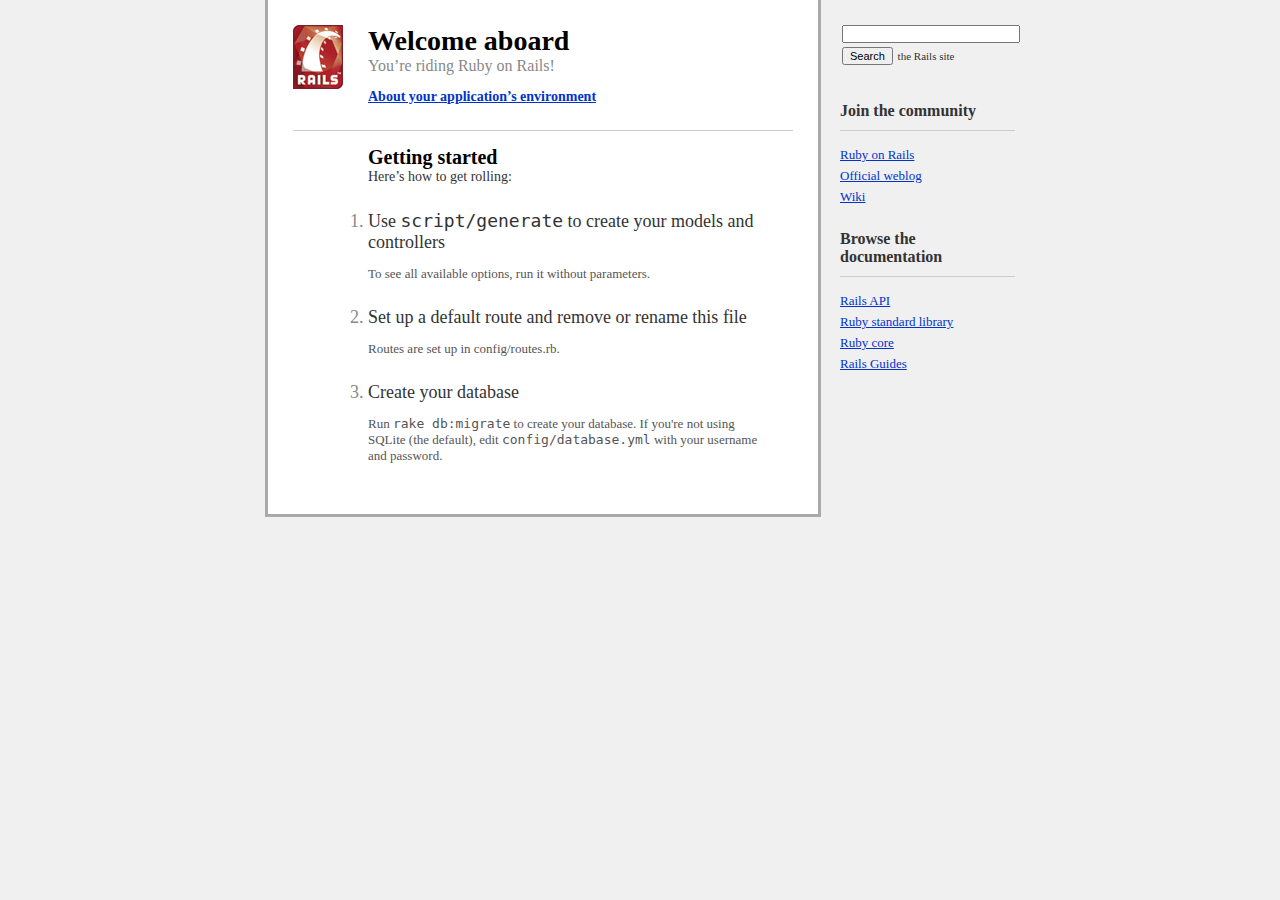
==== public/index.html @ fd824f12 "Initial commit" ====
<!DOCTYPE html PUBLIC "-//W3C//DTD XHTML 1.0 Transitional//EN"
        "http://www.w3.org/TR/xhtml1/DTD/xhtml1-transitional.dtd">
<html>
  <head>
    <meta http-equiv="Content-type" content="text/html; charset=utf-8" />
    <title>Ruby on Rails: Welcome aboard</title>
    <style type="text/css" media="screen">
      body {
        margin: 0;
        margin-bottom: 25px;
        padding: 0;
        background-color: #f0f0f0;
        font-family: "Lucida Grande", "Bitstream Vera Sans", "Verdana";
        font-size: 13px;
        color: #333;
      }
      
      h1 {
        font-size: 28px;
        color: #000;
      }
      
      a  {color: #03c}
      a:hover {
        background-color: #03c;
        color: white;
        text-decoration: none;
      }
      
      
      #page {
        background-color: #f0f0f0;
        width: 750px;
        margin: 0;
        margin-left: auto;
        margin-right: auto;
      }
      
      #content {
        float: left;
        background-color: white;
        border: 3px solid #aaa;
        border-top: none;
        padding: 25px;
        width: 500px;
      }
      
      #sidebar {
        float: right;
        width: 175px;
      }

      #footer {
        clear: both;
      }
      

      #header, #about, #getting-started {
        padding-left: 75px;
        padding-right: 30px;
      }


      #header {
        background-image: url("images/rails.png");
        background-repeat: no-repeat;
        background-position: top left;
        height: 64px;
      }
      #header h1, #header h2 {margin: 0}
      #header h2 {
        color: #888;
        font-weight: normal;
        font-size: 16px;
      }
      
      
      #about h3 {
        margin: 0;
        margin-bottom: 10px;
        font-size: 14px;
      }
      
      #about-content {
        background-color: #ffd;
        border: 1px solid #fc0;
        margin-left: -11px;
      }
      #about-content table {
        margin-top: 10px;
        margin-bottom: 10px;
        font-size: 11px;
        border-collapse: collapse;
      }
      #about-content td {
        padding: 10px;
        padding-top: 3px;
        padding-bottom: 3px;
      }
      #about-content td.name  {color: #555}
      #about-content td.value {color: #000}
      
      #about-content.failure {
        background-color: #fcc;
        border: 1px solid #f00;
      }
      #about-content.failure p {
        margin: 0;
        padding: 10px;
      }
      
      
      #getting-started {
        border-top: 1px solid #ccc;
        margin-top: 25px;
        padding-top: 15px;
      }
      #getting-started h1 {
        margin: 0;
        font-size: 20px;
      }
      #getting-started h2 {
        margin: 0;
        font-size: 14px;
        font-weight: normal;
        color: #333;
        margin-bottom: 25px;
      }
      #getting-started ol {
        margin-left: 0;
        padding-left: 0;
      }
      #getting-started li {
        font-size: 18px;
        color: #888;
        margin-bottom: 25px;
      }
      #getting-started li h2 {
        margin: 0;
        font-weight: normal;
        font-size: 18px;
        color: #333;
      }
      #getting-started li p {
        color: #555;
        font-size: 13px;
      }
      
      
      #search {
        margin: 0;
        padding-top: 10px;
        padding-bottom: 10px;
        font-size: 11px;
      }
      #search input {
        font-size: 11px;
        margin: 2px;
      }
      #search-text {width: 170px}
      
      
      #sidebar ul {
        margin-left: 0;
        padding-left: 0;
      }
      #sidebar ul h3 {
        margin-top: 25px;
        font-size: 16px;
        padding-bottom: 10px;
        border-bottom: 1px solid #ccc;
      }
      #sidebar li {
        list-style-type: none;
      }
      #sidebar ul.links li {
        margin-bottom: 5px;
      }
      
    </style>
    <script type="text/javascript" src="javascripts/prototype.js"></script>
    <script type="text/javascript" src="javascripts/effects.js"></script>
    <script type="text/javascript">
      function about() {
        if (Element.empty('about-content')) {
          new Ajax.Updater('about-content', 'rails/info/properties', {
            method:     'get',
            onFailure:  function() {Element.classNames('about-content').add('failure')},
            onComplete: function() {new Effect.BlindDown('about-content', {duration: 0.25})}
          });
        } else {
          new Effect[Element.visible('about-content') ? 
            'BlindUp' : 'BlindDown']('about-content', {duration: 0.25});
        }
      }
      
      window.onload = function() {
        $('search-text').value = '';
        $('search').onsubmit = function() {
          $('search-text').value = 'site:rubyonrails.org ' + $F('search-text');
        }
      }
    </script>
  </head>
  <body>
    <div id="page">
      <div id="sidebar">
        <ul id="sidebar-items">
          <li>
            <form id="search" action="http://www.google.com/search" method="get">
              <input type="hidden" name="hl" value="en" />
              <input type="text" id="search-text" name="q" value="site:rubyonrails.org " />
              <input type="submit" value="Search" /> the Rails site
            </form>
          </li>
        
          <li>
            <h3>Join the community</h3>
            <ul class="links">
              <li><a href="http://www.rubyonrails.org/">Ruby on Rails</a></li>
              <li><a href="http://weblog.rubyonrails.org/">Official weblog</a></li>
              <li><a href="http://wiki.rubyonrails.org/">Wiki</a></li>
            </ul>
          </li>
          
          <li>
            <h3>Browse the documentation</h3>
            <ul class="links">
              <li><a href="http://api.rubyonrails.org/">Rails API</a></li>
              <li><a href="http://stdlib.rubyonrails.org/">Ruby standard library</a></li>
              <li><a href="http://corelib.rubyonrails.org/">Ruby core</a></li>
              <li><a href="http://guides.rubyonrails.org/">Rails Guides</a></li>
            </ul>
          </li>
        </ul>
      </div>

      <div id="content">
        <div id="header">
          <h1>Welcome aboard</h1>
          <h2>You&rsquo;re riding Ruby on Rails!</h2>
        </div>

        <div id="about">
          <h3><a href="rails/info/properties" onclick="about(); return false">About your application&rsquo;s environment</a></h3>
          <div id="about-content" style="display: none"></div>
        </div>
        
        <div id="getting-started">
          <h1>Getting started</h1>
          <h2>Here&rsquo;s how to get rolling:</h2>
          
          <ol>          
            <li>
              <h2>Use <tt>script/generate</tt> to create your models and controllers</h2>
              <p>To see all available options, run it without parameters.</p>
            </li>
            
            <li>
              <h2>Set up a default route and remove or rename this file</h2>
              <p>Routes are set up in config/routes.rb.</p>
            </li>

            <li>
              <h2>Create your database</h2>
              <p>Run <tt>rake db:migrate</tt> to create your database. If you're not using SQLite (the default), edit <tt>config/database.yml</tt> with your username and password.</p>
            </li>
          </ol>
        </div>
      </div>
      
      <div id="footer">&nbsp;</div>
    </div>
  </body>
</html>
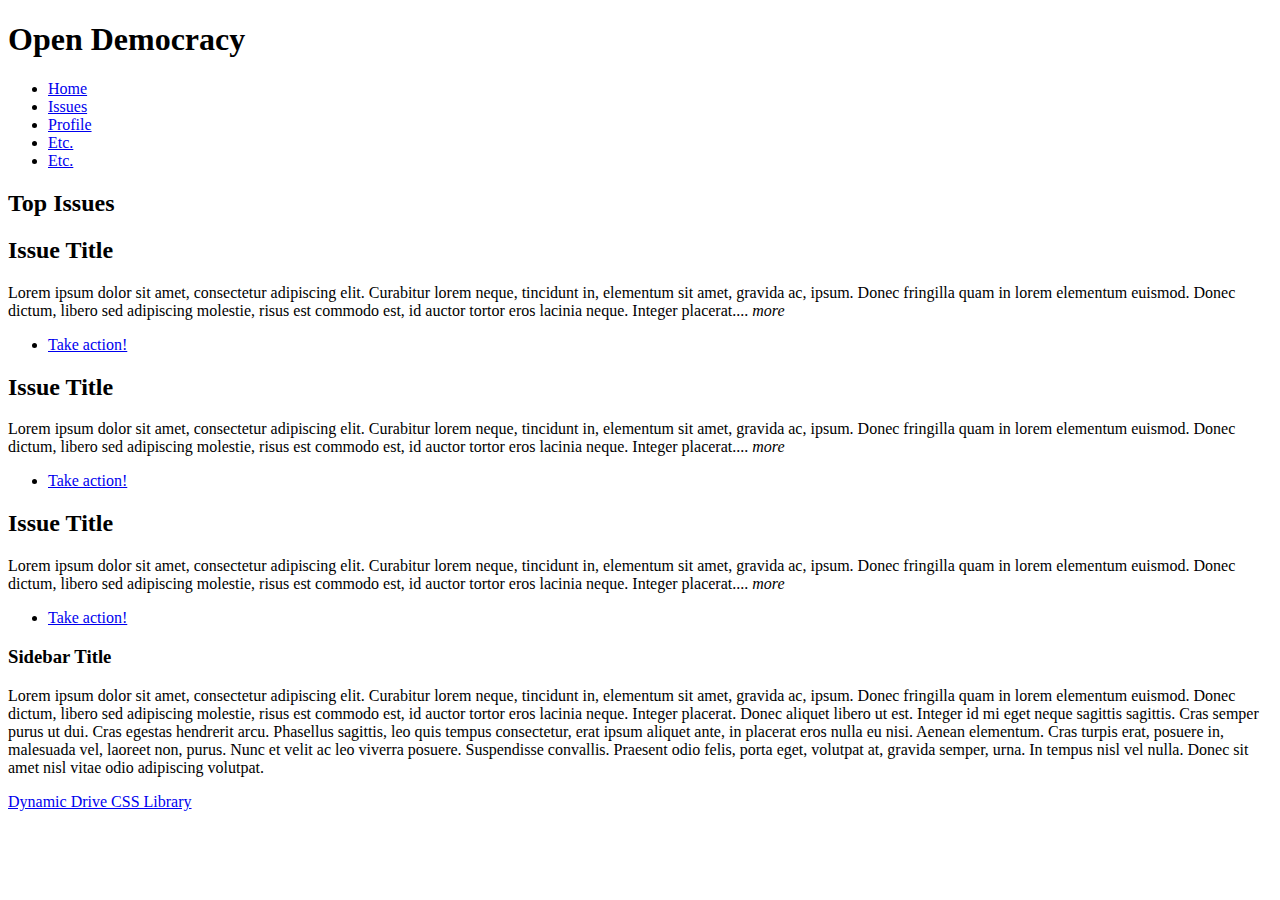
==== commit f7f04c7c: "added first rev of static pages" ====
--- a/public/index.html
+++ b/public/index.html
@@ -1,275 +1,90 @@
 <!DOCTYPE html PUBLIC "-//W3C//DTD XHTML 1.0 Transitional//EN"
-        "http://www.w3.org/TR/xhtml1/DTD/xhtml1-transitional.dtd">
-<html>
-  <head>
-    <meta http-equiv="Content-type" content="text/html; charset=utf-8" />
-    <title>Ruby on Rails: Welcome aboard</title>
-    <style type="text/css" media="screen">
-      body {
-        margin: 0;
-        margin-bottom: 25px;
-        padding: 0;
-        background-color: #f0f0f0;
-        font-family: "Lucida Grande", "Bitstream Vera Sans", "Verdana";
-        font-size: 13px;
-        color: #333;
-      }
-      
-      h1 {
-        font-size: 28px;
-        color: #000;
-      }
-      
-      a  {color: #03c}
-      a:hover {
-        background-color: #03c;
-        color: white;
-        text-decoration: none;
-      }
-      
-      
-      #page {
-        background-color: #f0f0f0;
-        width: 750px;
-        margin: 0;
-        margin-left: auto;
-        margin-right: auto;
-      }
-      
-      #content {
-        float: left;
-        background-color: white;
-        border: 3px solid #aaa;
-        border-top: none;
-        padding: 25px;
-        width: 500px;
-      }
-      
-      #sidebar {
-        float: right;
-        width: 175px;
-      }
+"http://www.w3.org/TR/xhtml1/DTD/xhtml1-transitional.dtd">
+<html xmlns="http://www.w3.org/1999/xhtml" lang="en" xml:lang="en">
+<head>
+<meta http-equiv="content-type" content="text/html; charset=iso-8859-1" />
+	<meta name="author" content="Open Democracy" />
+	<meta name="keywords" content="politics, voting, issues, legislation, activism, democracy, open" />
+	<meta name="description" content="Connecting people with issues" />
+	<meta name="robots" content="all" />
 
-      #footer {
-        clear: both;
-      }
-      
-
-      #header, #about, #getting-started {
-        padding-left: 75px;
-        padding-right: 30px;
-      }
+	<title>Open Democracy</title>
+<style type="text/css" media="all">
+		@import "css/style.css";
+	</style>
 
 
-      #header {
-        background-image: url("images/rails.png");
-        background-repeat: no-repeat;
-        background-position: top left;
-        height: 64px;
-      }
-      #header h1, #header h2 {margin: 0}
-      #header h2 {
-        color: #888;
-        font-weight: normal;
-        font-size: 16px;
-      }
-      
-      
-      #about h3 {
-        margin: 0;
-        margin-bottom: 10px;
-        font-size: 14px;
-      }
-      
-      #about-content {
-        background-color: #ffd;
-        border: 1px solid #fc0;
-        margin-left: -11px;
-      }
-      #about-content table {
-        margin-top: 10px;
-        margin-bottom: 10px;
-        font-size: 11px;
-        border-collapse: collapse;
-      }
-      #about-content td {
-        padding: 10px;
-        padding-top: 3px;
-        padding-bottom: 3px;
-      }
-      #about-content td.name  {color: #555}
-      #about-content td.value {color: #000}
-      
-      #about-content.failure {
-        background-color: #fcc;
-        border: 1px solid #f00;
-      }
-      #about-content.failure p {
-        margin: 0;
-        padding: 10px;
-      }
-      
-      
-      #getting-started {
-        border-top: 1px solid #ccc;
-        margin-top: 25px;
-        padding-top: 15px;
-      }
-      #getting-started h1 {
-        margin: 0;
-        font-size: 20px;
-      }
-      #getting-started h2 {
-        margin: 0;
-        font-size: 14px;
-        font-weight: normal;
-        color: #333;
-        margin-bottom: 25px;
-      }
-      #getting-started ol {
-        margin-left: 0;
-        padding-left: 0;
-      }
-      #getting-started li {
-        font-size: 18px;
-        color: #888;
-        margin-bottom: 25px;
-      }
-      #getting-started li h2 {
-        margin: 0;
-        font-weight: normal;
-        font-size: 18px;
-        color: #333;
-      }
-      #getting-started li p {
-        color: #555;
-        font-size: 13px;
-      }
-      
-      
-      #search {
-        margin: 0;
-        padding-top: 10px;
-        padding-bottom: 10px;
-        font-size: 11px;
-      }
-      #search input {
-        font-size: 11px;
-        margin: 2px;
-      }
-      #search-text {width: 170px}
-      
-      
-      #sidebar ul {
-        margin-left: 0;
-        padding-left: 0;
-      }
-      #sidebar ul h3 {
-        margin-top: 25px;
-        font-size: 16px;
-        padding-bottom: 10px;
-        border-bottom: 1px solid #ccc;
-      }
-      #sidebar li {
-        list-style-type: none;
-      }
-      #sidebar ul.links li {
-        margin-bottom: 5px;
-      }
-      
-    </style>
-    <script type="text/javascript" src="javascripts/prototype.js"></script>
-    <script type="text/javascript" src="javascripts/effects.js"></script>
-    <script type="text/javascript">
-      function about() {
-        if (Element.empty('about-content')) {
-          new Ajax.Updater('about-content', 'rails/info/properties', {
-            method:     'get',
-            onFailure:  function() {Element.classNames('about-content').add('failure')},
-            onComplete: function() {new Effect.BlindDown('about-content', {duration: 0.25})}
-          });
-        } else {
-          new Effect[Element.visible('about-content') ? 
-            'BlindUp' : 'BlindDown']('about-content', {duration: 0.25});
-        }
-      }
-      
-      window.onload = function() {
-        $('search-text').value = '';
-        $('search').onsubmit = function() {
-          $('search-text').value = 'site:rubyonrails.org ' + $F('search-text');
-        }
-      }
-    </script>
-  </head>
-  <body>
-    <div id="page">
-      <div id="sidebar">
-        <ul id="sidebar-items">
-          <li>
-            <form id="search" action="http://www.google.com/search" method="get">
-              <input type="hidden" name="hl" value="en" />
-              <input type="text" id="search-text" name="q" value="site:rubyonrails.org " />
-              <input type="submit" value="Search" /> the Rails site
-            </form>
-          </li>
-        
-          <li>
-            <h3>Join the community</h3>
-            <ul class="links">
-              <li><a href="http://www.rubyonrails.org/">Ruby on Rails</a></li>
-              <li><a href="http://weblog.rubyonrails.org/">Official weblog</a></li>
-              <li><a href="http://wiki.rubyonrails.org/">Wiki</a></li>
-            </ul>
-          </li>
-          
-          <li>
-            <h3>Browse the documentation</h3>
-            <ul class="links">
-              <li><a href="http://api.rubyonrails.org/">Rails API</a></li>
-              <li><a href="http://stdlib.rubyonrails.org/">Ruby standard library</a></li>
-              <li><a href="http://corelib.rubyonrails.org/">Ruby core</a></li>
-              <li><a href="http://guides.rubyonrails.org/">Rails Guides</a></li>
-            </ul>
-          </li>
-        </ul>
-      </div>
 
-      <div id="content">
-        <div id="header">
-          <h1>Welcome aboard</h1>
-          <h2>You&rsquo;re riding Ruby on Rails!</h2>
-        </div>
+</head>
+<body>
+<div id="maincontainer">
 
-        <div id="about">
-          <h3><a href="rails/info/properties" onclick="about(); return false">About your application&rsquo;s environment</a></h3>
-          <div id="about-content" style="display: none"></div>
-        </div>
-        
-        <div id="getting-started">
-          <h1>Getting started</h1>
-          <h2>Here&rsquo;s how to get rolling:</h2>
-          
-          <ol>          
-            <li>
-              <h2>Use <tt>script/generate</tt> to create your models and controllers</h2>
-              <p>To see all available options, run it without parameters.</p>
-            </li>
-            
-            <li>
-              <h2>Set up a default route and remove or rename this file</h2>
-              <p>Routes are set up in config/routes.rb.</p>
-            </li>
+<div id="topsection"><div class="innertube"><h1>Open Democracy</h1></div></div>
+<div class="mattblacktabs">
+<ul>
+<li><a href="http://www.dynamicdrive.com">Home</a></li>
+<li><a href="http://www.dynamicdrive.com/new.htm">Issues</a></li>
+<li><a href="http://www.dynamicdrive.com/style/">Profile</a></li>
+<li><a href="http://www.dynamicdrive.com/forums/">Etc.</a></li>
+<li><a href="http://tools.dynamicdrive.com/imageoptimizer/">Etc.</a></li>
+</ul>
+</div>
 
-            <li>
-              <h2>Create your database</h2>
-              <p>Run <tt>rake db:migrate</tt> to create your database. If you're not using SQLite (the default), edit <tt>config/database.yml</tt> with your username and password.</p>
-            </li>
-          </ol>
-        </div>
-      </div>
-      
-      <div id="footer">&nbsp;</div>
-    </div>
-  </body>
-</html>+
+
+<div id="contentwrapper">
+<div id="contentcolumn">
+<div id="pagetitle">
+<h2>Top Issues</h2>
+</div>
+
+<div id="newsitem">
+<div class="innertube">
+<h2>Issue Title</h2>
+<p>Lorem ipsum dolor sit amet, consectetur adipiscing elit. Curabitur lorem neque, tincidunt in, elementum sit amet, gravida ac, ipsum. Donec fringilla quam in lorem elementum euismod. Donec dictum, libero sed adipiscing molestie, risus est commodo est, id auctor tortor eros lacinia neque. Integer placerat.... <em>more</em> </p>
+<div class="newstabs">
+<ul>
+<li><a href="http://www.dynamicdrive.com">Take action!</a></li>
+</ul>
+</div><!--newstabs-->
+</div><!--innertube-->
+</div><!--newsitem-->
+
+<div id="newsitem">
+<div class="innertube">
+<h2>Issue Title</h2>
+<p>Lorem ipsum dolor sit amet, consectetur adipiscing elit. Curabitur lorem neque, tincidunt in, elementum sit amet, gravida ac, ipsum. Donec fringilla quam in lorem elementum euismod. Donec dictum, libero sed adipiscing molestie, risus est commodo est, id auctor tortor eros lacinia neque. Integer placerat.... <em>more</em> </p>
+<div class="newstabs">
+<ul>
+<li><a href="http://www.dynamicdrive.com">Take action!</a></li>
+</ul>
+</div><!--newstabs"-->
+</div><!--innertube-->
+</div><!--newsitem-->
+
+<div id="newsitem">
+<div class="innertube">
+<h2>Issue Title</h2>
+<p>Lorem ipsum dolor sit amet, consectetur adipiscing elit. Curabitur lorem neque, tincidunt in, elementum sit amet, gravida ac, ipsum. Donec fringilla quam in lorem elementum euismod. Donec dictum, libero sed adipiscing molestie, risus est commodo est, id auctor tortor eros lacinia neque. Integer placerat.... <em>more</em> </p>
+<div class="newstabs">
+<ul>
+<li><a href="http://www.dynamicdrive.com">Take action!</a></li>
+</ul>
+</div><!--newstabs"-->
+</div><!--innertube-->
+</div><!--newsitem-->
+
+</div><!--contentcolumn-->
+</div><!--contentwrapper-->
+
+<div id="leftcolumn">
+<div class="innertube"><H3>Sidebar Title</h3>
+<p>Lorem ipsum dolor sit amet, consectetur adipiscing elit. Curabitur lorem neque, tincidunt in, elementum sit amet, gravida ac, ipsum. Donec fringilla quam in lorem elementum euismod. Donec dictum, libero sed adipiscing molestie, risus est commodo est, id auctor tortor eros lacinia neque. Integer placerat. Donec aliquet libero ut est. Integer id mi eget neque sagittis sagittis. Cras semper purus ut dui. Cras egestas hendrerit arcu. Phasellus sagittis, leo quis tempus consectetur, erat ipsum aliquet ante, in placerat eros nulla eu nisi. Aenean elementum. Cras turpis erat, posuere in, malesuada vel, laoreet non, purus. Nunc et velit ac leo viverra posuere. Suspendisse convallis. Praesent odio felis, porta eget, volutpat at, gravida semper, urna. In tempus nisl vel nulla. Donec sit amet nisl vitae odio adipiscing volutpat. </p>
+</div><!--innertube-->
+</div><!--leftcolumn-->
+
+<div id="footer"><a href="http://www.dynamicdrive.com/style/">Dynamic Drive CSS Library</a></div>
+
+</div>
+</body>
+</html>
